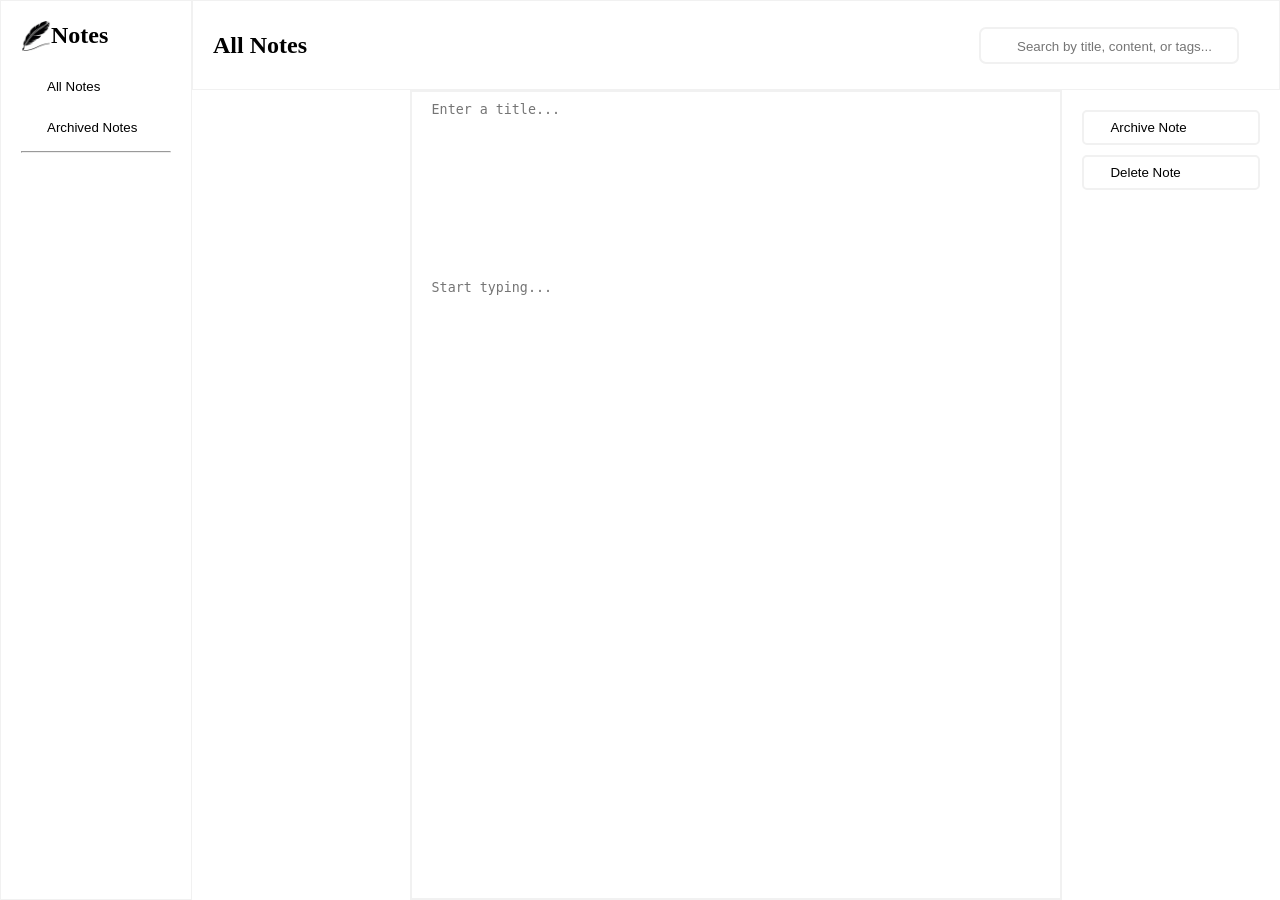
==== index.html @ 82f9e5e5 "first commit" ====
<!DOCTYPE html>
<html>
    <head>
        <meta charset="UTF-8" />
        <meta name="viewport" content="width=device-width, initial-scale=1.0" />
        <link rel="stylesheet" href="styles.css" />
        <link rel="stylesheet" href="https://cdn-uicons.flaticon.com/uicons-bold-rounded/css/uicons-bold-rounded.css">
        <link rel='stylesheet' href='https://cdn-uicons.flaticon.com/3.0.0/uicons-regular-rounded/css/uicons-regular-rounded.css'>
        <title>Notes</title> 
    </head>
    <body>



        <div class="wrapper">
            <nav>
                <h2><img src="./images/quill.png" alt=""> Notes</h2>
                <div class="notesBtn">
                    <button value="allNotes"><i class="fi fi-rr-home"></i> All Notes</button>
                    <button value="archived"><i class="fi fi-rr-folder-download"></i>Archived Notes</button>
                </div>
                <hr/>
            </nav>


            <section>

                <header>
                    <h2>All Notes</h2>
                    <div class="box">
                        <div class="search-container">
                            <i class="fi fi-rr-search"></i>
                            <input type="search" name="" id="" placeholder="Search by title, content, or tags...">
                        </div>
                        <i class="fi fi-rr-settings"></i>
                    </div>
                </header>

                <div class="container">
                    <nav></nav>
                    <form>
                        <textarea name="" id="" placeholder="Enter a title..."></textarea>
                        <textarea name="" id="" placeholder="Start typing..."></textarea>
                    </form>
                    <nav>
                        <div class="notesBtn">
                            <button value="archived"><i class="fi fi-rr-folder-download"></i>Archive Note</button>
                            <button value="allNotes"><i class="fi fi-rr-trash"></i>Delete Note</button>
                        </div>
                    </nav>
                </div>

            </section>
        </div>



    </body>
</html>
---- styles.css ----
* {
    box-sizing: border-box;
}
body {
    height: 100vh;
    margin: 0;
}
.wrapper {
    height: 100%;
    display: flex;
}
.wrapper nav:not(.container nav) {
    width: 15%;
    padding: 0 20px;
    border: 1px solid #f1f1f1;
}
h2 {
    display: flex;
    align-items: center;
}
h2 img {
    color: blue;
    width: 30px;
    height: 30px;
}
.notesBtn {
    display: flex;
    flex-direction: column;
    gap: 10px;
}
.notesBtn button {
    display: flex;
    align-items: center;
    gap: 10px;
    padding: 8px 16px;
    background-color: inherit;
    text-align: left;
    border: none;
    cursor: pointer;
}
.wrapper section {
    width: 85%;
}
header {
    height: 10%;
    display: flex;
    justify-content: space-between;
    align-items: center;
    padding: 5px 20px;
    border: 1px solid #f1f1f1;
}
.box {
    display: flex;
    gap: 20px;
    align-items: center;
}
.search-container {
    position: relative;
    width: 260px;
}
.search-container input {
    width: 100%;
    padding: 10px 12px 8px 36px; /* left padding for icon */
    border: 2px solid #f1f1f1;
    border-radius: 7px;
}
.search-container i {
    position: absolute;
    top: 50%;
    left: 10px;
    transform: translateY(-50%);
    width: 16px;
    height: 16px;
    pointer-events: none; /* icon won't block clicks in the input */
}
.container{
    height: 90%; 
    display: flex;
}
.container nav {
    width: 20%;
    padding: 20px;
}
.container nav button {
    border: 2px solid #f1f1f1;
    border-radius: 5px;
}
.container form {
    width: 60%;
    display: flex;
    flex-direction: column;
    gap: 20px;
    border: 2px solid #f1f1f1;
}
.container form textarea:nth-child(1), .container form textarea:nth-child(2) {
    padding: 10px 20px;
    resize: none;
    outline: none;
    border: none;
}
.container form textarea:nth-child(1) {
    height: 20%;
}
.container form textarea:nth-child(2) {
    height: 80%;
}












button:hover {
    /* color: blue; */
    background-color: #f1f1f1;
    border-radius: 5px;
    i {
        color: blue;
    }
}
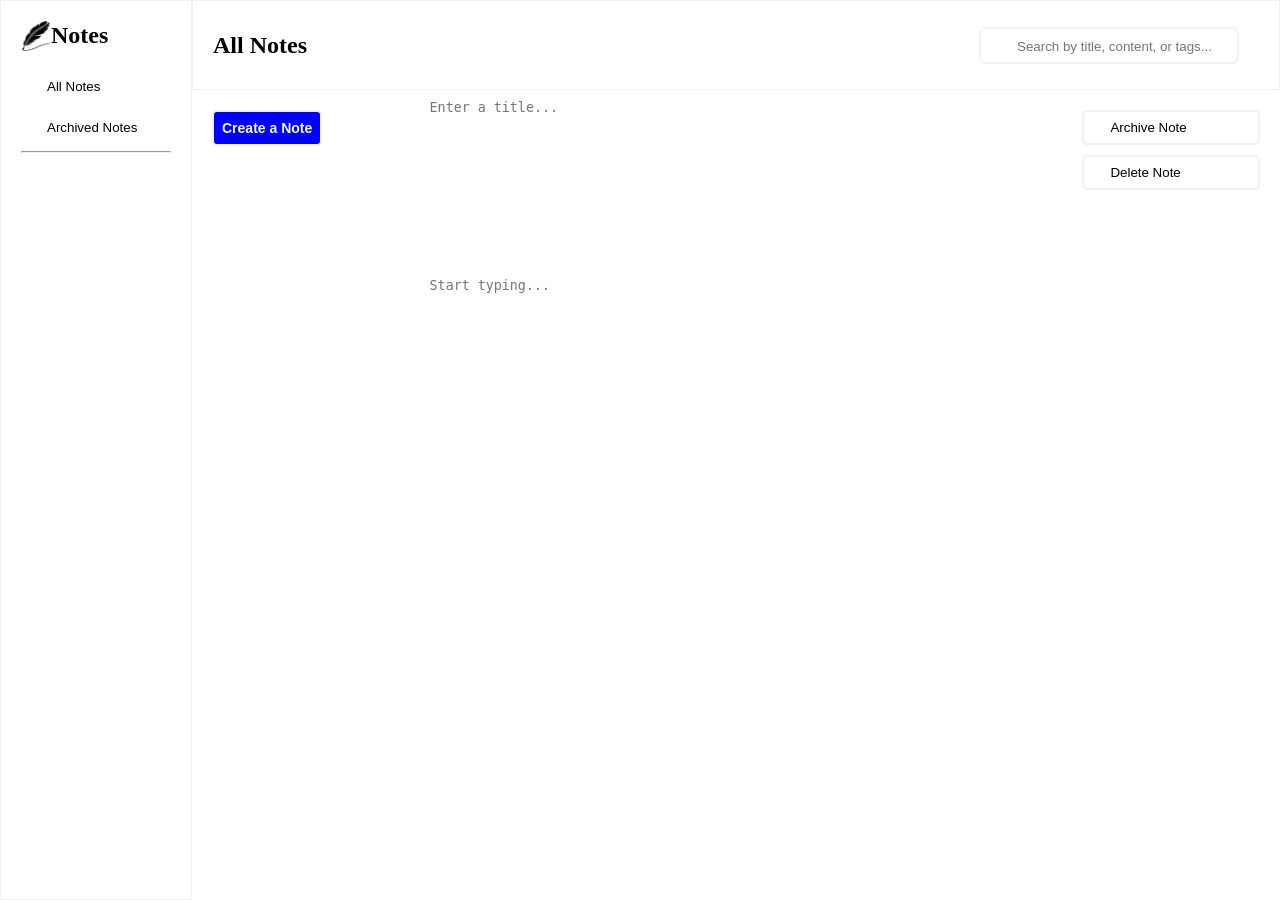
==== commit c0dc660d: "Model Added and File Organised" ====
--- a/index.html
+++ b/index.html
@@ -1,59 +1,103 @@
 <!DOCTYPE html>
 <html>
-    <head>
-        <meta charset="UTF-8" />
-        <meta name="viewport" content="width=device-width, initial-scale=1.0" />
-        <link rel="stylesheet" href="styles.css" />
-        <link rel="stylesheet" href="https://cdn-uicons.flaticon.com/uicons-bold-rounded/css/uicons-bold-rounded.css">
-        <link rel='stylesheet' href='https://cdn-uicons.flaticon.com/3.0.0/uicons-regular-rounded/css/uicons-regular-rounded.css'>
-        <title>Notes</title> 
-    </head>
-    <body>
+  <head>
+    <meta charset="UTF-8" />
+    <meta name="viewport" content="width=device-width, initial-scale=1.0" />
+    <link rel="stylesheet" href="./css/styles.css" />
+    <link
+      rel="stylesheet"
+      href="https://cdn-uicons.flaticon.com/uicons-bold-rounded/css/uicons-bold-rounded.css"
+    />
+    <link
+      rel="stylesheet"
+      href="https://cdn-uicons.flaticon.com/3.0.0/uicons-regular-rounded/css/uicons-regular-rounded.css"
+    />
+    <link rel="stylesheet" href="./css/model.css">
+    <title>Notes</title>
+  </head>
+  <body>
+    <div class="wrapper">
+      <nav>
+        <h2><img src="./images/quill.png" alt="" /> Notes</h2>
+        <div class="notesBtn">
+          <button value="allNotes">
+            <i class="fi fi-rr-home"></i> All Notes
+          </button>
+          <button value="archived">
+            <i class="fi fi-rr-folder-download"></i>Archived Notes
+          </button>
+        </div>
+        <hr />
+      </nav>
 
+      <section>
+        <header>
+          <h2>All Notes</h2>
+          <div class="box">
+            <div class="search-container">
+              <i class="fi fi-rr-search"></i>
+              <input
+                type="search"
+                name=""
+                id=""
+                placeholder="Search by title, content, or tags..."
+              />
+            </div>
+            <i class="fi fi-rr-settings"></i>
+          </div>
+        </header>
 
+        <div class="container">
+          <nav>
+            <!-- Trigger/Open The Modal to Add Note -->
+            <button
+              style="
+                background-color: blue;
+                padding: 8px;
+                color: azure;
+                font-weight: 800;
+                font-size: 14px;
+              " id="myBtn"
+            >
+              Create a Note
+            </button>
 
-        <div class="wrapper">
-            <nav>
-                <h2><img src="./images/quill.png" alt=""> Notes</h2>
-                <div class="notesBtn">
-                    <button value="allNotes"><i class="fi fi-rr-home"></i> All Notes</button>
-                    <button value="archived"><i class="fi fi-rr-folder-download"></i>Archived Notes</button>
-                </div>
-                <hr/>
-            </nav>
+            <!-- The Modal -->
+            <div id="myModal" class="modal">
+              <!-- Modal content -->
+              <div class="modal-content">
+                <span class="close">&times;</span>
+                
+                <form action="">
+                    <h2>Create a Note</h2>
+                    <div class="form-group">
+                      <label for="title">Title:</label>
+                      <input type="text" id="title" name="title" required />
+                      <button>Create</button>
+                    </div>
+                </form>
+              </div>
+            </div>
 
+          </nav>
+          <form>
+            <textarea name="" id="" placeholder="Enter a title..."></textarea>
+            <textarea name="" id="" placeholder="Start typing..."></textarea>
+          </form>
+          <nav>
+            <div class="notesBtn">
+              <button value="archived">
+                <i class="fi fi-rr-folder-download"></i>Archive Note
+              </button>
+              <button value="allNotes">
+                <i class="fi fi-rr-trash"></i>Delete Note
+              </button>
+            </div>
+          </nav>
+        </div>
+      </section>
+    </div>
+  </body>
+</html>
 
-            <section>
-
-                <header>
-                    <h2>All Notes</h2>
-                    <div class="box">
-                        <div class="search-container">
-                            <i class="fi fi-rr-search"></i>
-                            <input type="search" name="" id="" placeholder="Search by title, content, or tags...">
-                        </div>
-                        <i class="fi fi-rr-settings"></i>
-                    </div>
-                </header>
-
-                <div class="container">
-                    <nav></nav>
-                    <form>
-                        <textarea name="" id="" placeholder="Enter a title..."></textarea>
-                        <textarea name="" id="" placeholder="Start typing..."></textarea>
-                    </form>
-                    <nav>
-                        <div class="notesBtn">
-                            <button value="archived"><i class="fi fi-rr-folder-download"></i>Archive Note</button>
-                            <button value="allNotes"><i class="fi fi-rr-trash"></i>Delete Note</button>
-                        </div>
-                    </nav>
-                </div>
-
-            </section>
-        </div>
-
-
-
-    </body>
-</html>+<script src="/js/model.js"></script>
--- a/css/styles.css
+++ b/css/styles.css
@@ -0,0 +1,131 @@
+* {
+    box-sizing: border-box;
+}
+body {
+    height: 100vh;
+    margin: 0;
+}
+.wrapper {
+    height: 100%;
+    display: flex;
+}
+.wrapper nav:not(.container nav) {
+    width: 15%;
+    padding: 0 20px;
+    border: 1px solid #f1f1f1;
+}
+h2 {
+    display: flex;
+    align-items: center;
+}
+h2 img {
+    color: blue;
+    width: 30px;
+    height: 30px;
+}
+.notesBtn {
+    display: flex;
+    flex-direction: column;
+    gap: 10px;
+}
+.notesBtn button {
+    display: flex;
+    align-items: center;
+    gap: 10px;
+    padding: 8px 16px;
+    background-color: inherit;
+    text-align: left;
+    border: none;
+    cursor: pointer;
+}
+.wrapper section {
+    width: 85%;
+}
+header {
+    height: 10%;
+    display: flex;
+    justify-content: space-between;
+    align-items: center;
+    padding: 5px 20px;
+    border: 1px solid #f1f1f1;
+}
+.box {
+    display: flex;
+    gap: 20px;
+    align-items: center;
+}
+.search-container {
+    position: relative;
+    width: 260px;
+}
+.search-container input {
+    width: 100%;
+    padding: 10px 12px 8px 36px; /* left padding for icon */
+    border: 2px solid #f1f1f1;
+    border-radius: 7px;
+}
+.search-container i {
+    position: absolute;
+    top: 50%;
+    left: 10px;
+    transform: translateY(-50%);
+    width: 16px;
+    height: 16px;
+    pointer-events: none; /* icon won't block clicks in the input */
+}
+.container{
+    height: 90%; 
+    display: flex;
+}
+.container nav {
+    width: 20%;
+    padding: 20px;
+}
+.container nav button {
+    border: 2px solid #f1f1f1;
+    border-radius: 5px;
+}
+.container form {
+    width: 60%;
+    display: flex;
+    flex-direction: column;
+    gap: 20px;
+    /* border: 2px solid #f1f1f1; */
+}
+.container form textarea:nth-child(1), .container form textarea:nth-child(2) {
+    padding: 10px 20px;
+    resize: none;
+    outline: none;
+    border: none;
+}
+.container form textarea:nth-child(1) {
+    height: 20%;
+}
+.container form textarea:nth-child(2) {
+    height: 80%;
+}
+
+
+
+
+
+
+
+
+
+
+
+
+button:hover {
+    /* color: blue; */
+    background-color: #f1f1f1;
+    border-radius: 5px;
+    i {
+        color: blue;
+    }
+}
+
+
+
+
+
--- a/css/model.css
+++ b/css/model.css
@@ -0,0 +1,31 @@
+/* The Modal (background) */
+.modal {
+  display: none; /* Hidden by default */
+  position: fixed; /* Stay in place */
+  z-index: 1; /* Sit on top */
+  padding-top: 100px; /* Location of the box */
+  left: auto; /* Center the modal horizontally */
+  top: auto; /* Center the modal vertically */
+  /* margin: 0 auto; */
+  width: 50%; /* Full width */
+  height: 100%; /* Full height */
+  overflow: auto; /* Enable scroll if needed */
+  background-color: rgb(0,0,0); /* Fallback color */
+  background-color: rgba(209, 10, 10, 0.4); /* Black w/ opacity */
+}
+
+
+/* The Close Button */
+.close {
+  color: #aaaaaa;
+  float: right;
+  font-size: 28px;
+  font-weight: bold;
+}
+
+.close:hover,
+.close:focus {
+  color: #000;
+  text-decoration: none;
+  cursor: pointer;
+}
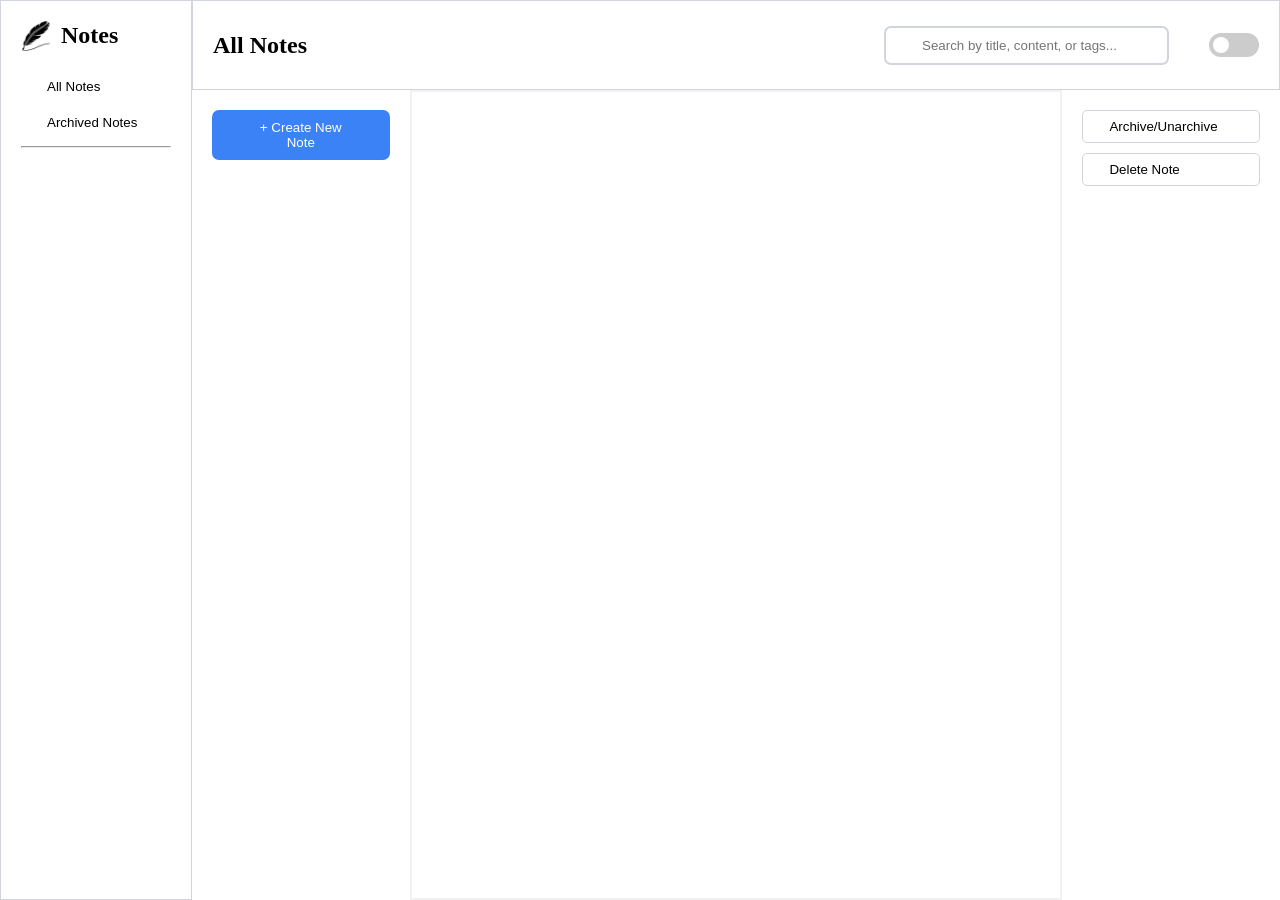
==== commit 03cec53f: "total codebase refactor" ====
--- a/index.html
+++ b/index.html
@@ -1,103 +1,81 @@
 <!DOCTYPE html>
 <html>
-  <head>
-    <meta charset="UTF-8" />
-    <meta name="viewport" content="width=device-width, initial-scale=1.0" />
-    <link rel="stylesheet" href="./css/styles.css" />
-    <link
-      rel="stylesheet"
-      href="https://cdn-uicons.flaticon.com/uicons-bold-rounded/css/uicons-bold-rounded.css"
-    />
-    <link
-      rel="stylesheet"
-      href="https://cdn-uicons.flaticon.com/3.0.0/uicons-regular-rounded/css/uicons-regular-rounded.css"
-    />
-    <link rel="stylesheet" href="./css/model.css">
-    <title>Notes</title>
-  </head>
-  <body>
-    <div class="wrapper">
-      <nav>
-        <h2><img src="./images/quill.png" alt="" /> Notes</h2>
-        <div class="notesBtn">
-          <button value="allNotes">
-            <i class="fi fi-rr-home"></i> All Notes
-          </button>
-          <button value="archived">
-            <i class="fi fi-rr-folder-download"></i>Archived Notes
-          </button>
-        </div>
-        <hr />
-      </nav>
 
-      <section>
-        <header>
-          <h2>All Notes</h2>
-          <div class="box">
-            <div class="search-container">
-              <i class="fi fi-rr-search"></i>
-              <input
-                type="search"
-                name=""
-                id=""
-                placeholder="Search by title, content, or tags..."
-              />
-            </div>
-            <i class="fi fi-rr-settings"></i>
-          </div>
-        </header>
+    <head>
+        <meta charset="UTF-8" />
+        <meta name="viewport" content="width=device-width, initial-scale=1.0" />
+        <link rel="stylesheet" href="./css/styles.css" />
+        <link rel="stylesheet" href="./css/modal.css" />
+        <link rel="stylesheet" href="https://cdn-uicons.flaticon.com/uicons-bold-rounded/css/uicons-bold-rounded.css"/>
+        <link rel="stylesheet" href="https://cdn-uicons.flaticon.com/3.0.0/uicons-regular-rounded/css/uicons-regular-rounded.css" />
+        <title>Note Taking App</title>
+    </head>
 
-        <div class="container">
-          <nav>
-            <!-- Trigger/Open The Modal to Add Note -->
-            <button
-              style="
-                background-color: blue;
-                padding: 8px;
-                color: azure;
-                font-weight: 800;
-                font-size: 14px;
-              " id="myBtn"
-            >
-              Create a Note
-            </button>
-
-            <!-- The Modal -->
+    <body>
+        <div class="wrapper">
             <div id="myModal" class="modal">
-              <!-- Modal content -->
-              <div class="modal-content">
-                <span class="close">&times;</span>
+                <div class="title">
+                    <h2>Create a Note</h2>
+                    <span class="close">&times;</span>
+                </div>
                 
-                <form action="">
-                    <h2>Create a Note</h2>
+                <form action="" class="modalform" id="modalForm">
                     <div class="form-group">
-                      <label for="title">Title:</label>
-                      <input type="text" id="title" name="title" required />
-                      <button>Create</button>
+                        <label for="title">Title:</label>
+                        <input type="text" id="titleInput" name="title" required />
+                        <button id="createBtn" onclick="addNote()">Create</button>
                     </div>
+                    <textarea name="" id="noteInput"></textarea>
                 </form>
-              </div>
             </div>
 
-          </nav>
-          <form>
-            <textarea name="" id="" placeholder="Enter a title..."></textarea>
-            <textarea name="" id="" placeholder="Start typing..."></textarea>
-          </form>
-          <nav>
-            <div class="notesBtn">
-              <button value="archived">
-                <i class="fi fi-rr-folder-download"></i>Archive Note
-              </button>
-              <button value="allNotes">
-                <i class="fi fi-rr-trash"></i>Delete Note
-              </button>
-            </div>
-          </nav>
+
+            <nav class="sidebar">
+                <h2><img src="./images/quill.png" alt=""/> Notes</h2>
+                <div>
+                    <button value="allNotes" id="allNotes"><i class="fi fi-rr-home"></i> All Notes</button>
+                    <button value="archivedNotes" id="archivedNotes" onclick="toggleArchived(event)"><i class="fi fi-rr-folder-download"></i>Archived Notes</button>
+                </div>
+                <hr />
+            </nav>
+
+            <section>
+                <header>
+                    <h2>All Notes</h2>
+                    <div class="container">
+                        <div class="search-wrapper">
+                            <i class="fi fi-rr-search"></i>
+                            <input type="search" name="searchInput" id="searchInput" placeholder="Search by title, content, or tags..."/>
+                        </div>
+                        <i class="fi fi-rr-settings"></i>
+
+                        <label class="switch">
+                            <input type="checkbox" onclick="toggleDarkMode()">
+                            <span class="slider round"></span>
+                        </label>
+
+                    </div>
+                </header>
+
+
+                <main>
+                    <nav class="notesList"> 
+                        <button class="create-note" id="createNote">+ Create New Note</button> 
+                        <ul id="titleList"></ul>                       
+                    </nav>
+
+                    <form id="form"></form>
+
+                    <nav class="notesAct">
+                        <div>
+                            <button value="archive" id="archiveBtn"><i class="fi fi-rr-folder-download"></i>Archive/Unarchive</button> 
+                            <button value="delete" id="deleteBtn"><i class="fi fi-rr-trash"></i>Delete Note</button>
+                        </div>
+                    </nav>
+
+                </main>
+            </section>
         </div>
-      </section>
-    </div>
-  </body>
-</html>
-
-<script src="/js/model.js"></script>+        <script src="./js/script.js"></script>
+    </body>
+</html>
--- a/css/styles.css
+++ b/css/styles.css
@@ -1,5 +1,17 @@
 * {
     box-sizing: border-box;
+}
+:root {
+    --white: #ffffff;
+    --light-gray: #f9fafb;
+    --primary-text: #111827;
+    --secondary-text: #6b7280;
+    --cta: #3b82f6;
+    --ctahover: #0062ff;
+    --tag-pills: #e5e7eb;
+    --borders: #d1d5db;
+    --icon-color: #9ca3af;
+    --search-bg: #f3f4f6;
 }
 body {
     height: 100vh;
@@ -9,123 +21,236 @@
     height: 100%;
     display: flex;
 }
-.wrapper nav:not(.container nav) {
+.wrapper nav.sidebar {
     width: 15%;
     padding: 0 20px;
-    border: 1px solid #f1f1f1;
+    border: 1px solid var(--borders);
 }
 h2 {
     display: flex;
     align-items: center;
 }
 h2 img {
-    color: blue;
+    height: 30px;
     width: 30px;
-    height: 30px;
-}
-.notesBtn {
-    display: flex;
-    flex-direction: column;
-    gap: 10px;
-}
-.notesBtn button {
+    margin-right: 10px;
+}
+.sidebar div {
+    display: flex;
+    flex-direction: column;
+    gap: 5px;
+}
+.sidebar div button {
     display: flex;
     align-items: center;
     gap: 10px;
     padding: 8px 16px;
     background-color: inherit;
-    text-align: left;
     border: none;
-    cursor: pointer;
+    cursor: pointer; 
 }
 .wrapper section {
     width: 85%;
-}
-header {
+    display: flex;
+    flex-direction: column;
+}
+section header {
     height: 10%;
     display: flex;
     justify-content: space-between;
     align-items: center;
     padding: 5px 20px;
-    border: 1px solid #f1f1f1;
-}
-.box {
+    border: 1px solid var(--borders);
+}
+.container {
     display: flex;
     gap: 20px;
     align-items: center;
 }
-.search-container {
+.search-wrapper {
     position: relative;
-    width: 260px;
-}
-.search-container input {
-    width: 100%;
-    padding: 10px 12px 8px 36px; /* left padding for icon */
-    border: 2px solid #f1f1f1;
+    width: 285px;
+}
+.search-wrapper input {
+    width: 100%;
+    padding: 10px 36px;
+    border: 2px solid var(--borders);
     border-radius: 7px;
 }
-.search-container i {
+.search-wrapper i {
+    width: 16px;
+    height: 16px;
     position: absolute;
     top: 50%;
     left: 10px;
     transform: translateY(-50%);
-    width: 16px;
-    height: 16px;
-    pointer-events: none; /* icon won't block clicks in the input */
-}
-.container{
+    font-size: 16px;
+    pointer-events: none; 
+}
+.switch {
+  width: 50px;
+  height: 24px;
+  position: relative;
+  display: flex;
+}
+
+.switch input { 
+  opacity: 0;
+  width: 0;
+  height: 0;
+}
+
+.slider {
+  position: absolute;
+  cursor: pointer;
+  top: 0;
+  left: 0;
+  right: 0;
+  bottom: 0;
+  background-color: #ccc;
+  -webkit-transition: .4s;
+  transition: .4s;
+}
+
+.slider:before {
+  position: absolute;
+  content: "";
+  height: 16px;
+  width: 16px;
+  left: 4px;
+  bottom: 4px;
+  background-color: white;
+  -webkit-transition: .4s;
+  transition: .4s;
+}
+
+input:checked + .slider {
+  background-color: #2196F3;
+}
+
+/* input:focus + .slider {
+  box-shadow: 0 0 1px #2196F3;
+} */
+
+input:checked + .slider:before {
+  -webkit-transform: translateX(26px);
+  -ms-transform: translateX(26px);
+  transform: translateX(26px);
+}
+
+/* Rounded sliders */
+.slider.round {
+  border-radius: 34px;
+}
+
+.slider.round:before {
+  border-radius: 50%;
+}
+.darkmode {
+    background-color: #0e121a;
+    
+}
+section main{
     height: 90%; 
     display: flex;
 }
-.container nav {
+main nav {
     width: 20%;
     padding: 20px;
 }
-.container nav button {
+main nav.notesList {
+    display: flex;
+    flex-direction: column;
+    gap: 10px;
+}
+.create-note {
+    width: 100%;
+    padding: 10px 36px;
+    background-color: var(--cta);
+    color: var(--white);
+    border: none;
+    border-radius: 7px;
+    cursor: pointer;
+}
+ul {
+    width: 100%;
+    display: flex;
+    flex-direction: column;
+    gap: 10px;
+    padding: 0;
+    list-style: none;
+    overflow: auto;
+}
+li {
+    padding: 0;
+}
+main form {
+    width: 60%;
+    display: flex;
+    flex-direction: column;
+    gap: 10px;
     border: 2px solid #f1f1f1;
-    border-radius: 5px;
-}
-.container form {
-    width: 60%;
-    display: flex;
-    flex-direction: column;
-    gap: 20px;
-    /* border: 2px solid #f1f1f1; */
-}
-.container form textarea:nth-child(1), .container form textarea:nth-child(2) {
+}
+main form textarea {
+    height: 90vh;
     padding: 10px 20px;
+    border: 1px solid var(--borders);
+    border-radius: 5px;
+    font-family: Arial, Helvetica, sans-serif;
+    line-height: 26px;
+    letter-spacing: 0.5px;
     resize: none;
     outline: none;
+}
+.notesAct div {
+    display: flex;
+    flex-direction: column;
+    gap: 10px;
+}
+.notesAct div button {
+    display: flex;
+    align-items: center;
+    gap: 10px;
+    padding: 8px 16px;
+    background-color: inherit;
+    border: 1px solid var(--borders);
+    border-radius: 5px;
+    text-align: center;
+    cursor: pointer;
+}
+.buttonList {
+    width: 100%;
+    padding: 8px 16px;
+    margin: 5px 0;
+    background-color: inherit;
+    font-size: 15px;
+    font-weight: bold;
+    color: var(--primary-text);
     border: none;
-}
-.container form textarea:nth-child(1) {
-    height: 20%;
-}
-.container form textarea:nth-child(2) {
-    height: 80%;
-}
-
-
-
-
-
-
-
-
-
-
-
-
-button:hover {
-    /* color: blue; */
-    background-color: #f1f1f1;
+    border-radius: 5px;
+    cursor: pointer;
+}
+.buttonList:hover, .buttonList:focus {
+    background-color: var(--borders);
+}
+i {
+    color: var(--icon-color);
+}
+i:hover {
+    cursor: pointer;
+    color: var(--cta);
+}
+.sidebar button:hover, .notesAct button:hover {
+    background-color: var(--borders);
     border-radius: 5px;
     i {
-        color: blue;
+        color: var(--cta);
     }
 }
-
-
-
-
-
+note:hover {
+    background-color: var(--ctahover);
+}
+.archived { 
+    text-decoration: line-through; 
+    color: gray; 
+}
--- a/css/modal.css
+++ b/css/modal.css
@@ -0,0 +1,60 @@
+.modal {
+  width: 70%;
+  height: 70%;
+  display: none;
+  position: absolute;
+  margin: 0 15%;
+  top: 15%;
+  z-index: 1;
+  padding: 30px;
+  border-radius: 10px;
+  color: var(--primary-text);
+  background-color: rgba(96, 121, 231, 0.4); 
+  box-shadow: 0 4px 8px 0 rgba(0, 0, 0, 0.2), 0 6px 20px 0 rgba(0, 0, 0, 0.19);
+}
+.modal .title {
+  display: flex;
+  justify-content: space-between;
+  align-items: center;
+}
+.modal form {
+  height: 100%;
+  display: flex;
+  flex-direction: column;
+  gap: 10px;
+  border: none;
+}
+.modal form input, .modal form button {
+  padding: 10px 20px;
+  border: none;
+  border-radius: 7px;
+}
+.modal form button {
+  background-color: var(--cta);
+  color: var(--white);
+  cursor: pointer;
+}
+.modal form textarea {
+  width: 100%;
+  height: 75%;
+  padding: 10px;
+  outline: none;
+  border-radius: 7px;
+  resize: none;
+}
+.close {
+  padding: 0 5px;
+  background-color: #c40d0d;
+  border-radius: 5px;
+  font-size: 28px;
+  font-weight: bold;
+}
+.close:hover, .close:focus {
+  background-color: #ff0000;
+  text-decoration: none;
+  cursor: pointer;
+  transition: background-color 0.5s;
+}
+.modal form button:hover {
+  background-color: var(--ctahover);
+}
